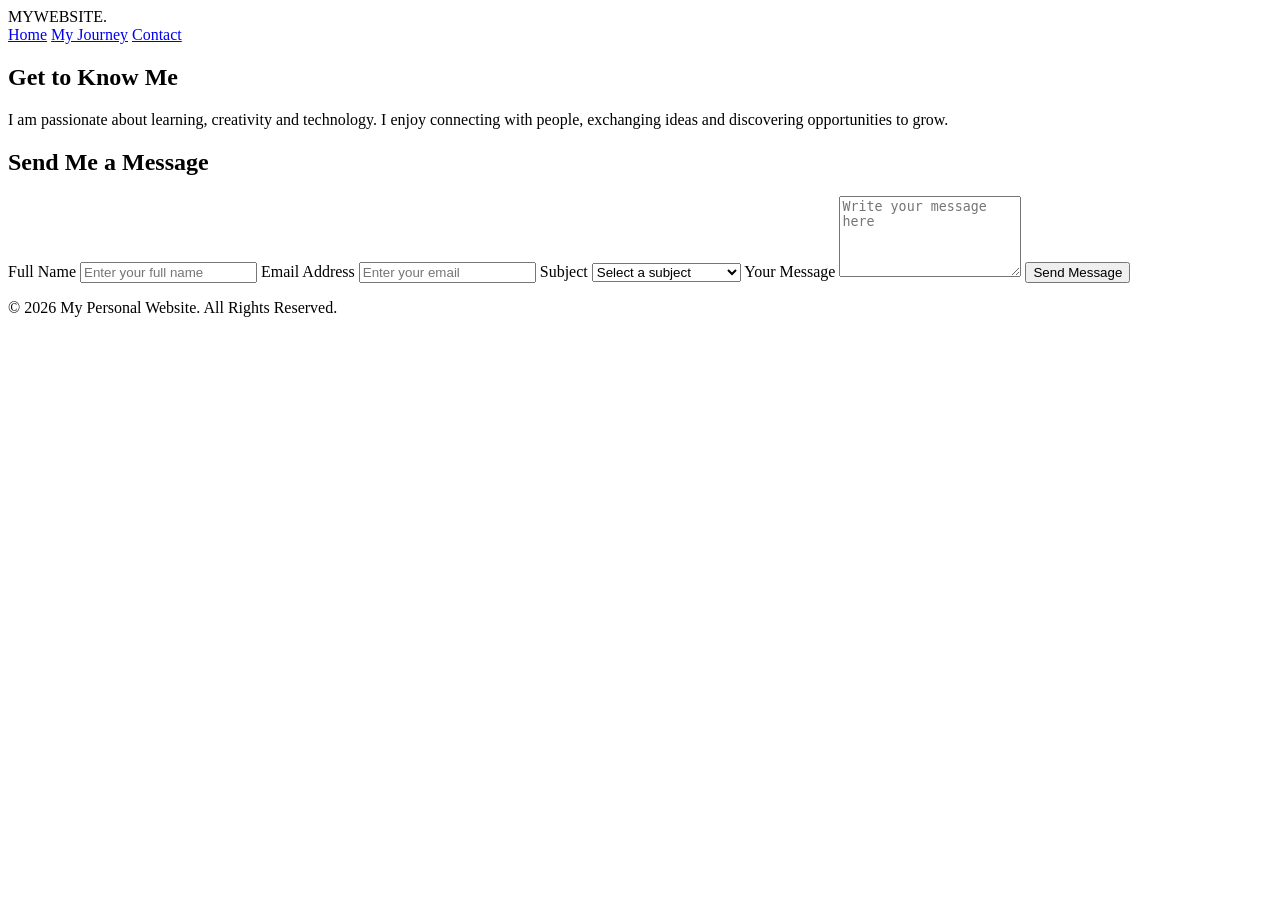
==== contact.html @ 73cc8e8b "Add files via upload" ====
<!DOCTYPE html>
<html lang="en">

<head>
    <meta charset="UTF-8">
    <meta name="viewport" content="width=device-width, initial-scale=1.0">

    <title>Contact Me | My Personal Website</title>

    <link rel="stylesheet" href="css/style.css">
</head>

<body>

    
    <header>

        <div class="logo">MY<span>WEBSITE.</span></div>

        <nav>
            <a href="index.html">Home</a>
            <a href="journey.html">My Journey</a>
            <a href="contact.html">Contact</a>
        </nav>

    </header>

   
    <section>

        <h1 class="section-title">Get to Know Me</h1>

        <p>
            I am passionate about learning, creativity and
            technology. I enjoy connecting with people,
            exchanging ideas and discovering opportunities
            to grow.
        </p>

    </section>

   
    <section>

        <h2 class="section-title">Send Me a Message</h2>

        <form class="contact-form" action="#" method="post">

            <label for="fullname">Full Name</label>

            <input
                type="text"
                id="fullname"
                name="fullname"
                placeholder="Enter your full name"
                required
            >

            <label for="email">Email Address</label>

            <input
                type="email"
                id="email"
                name="email"
                placeholder="Enter your email"
                required
            >

            <label for="subject">Subject</label>

            <select id="subject" name="subject">

                <option value="">Select a subject</option>
                <option value="general">General Enquiry</option>
                <option value="academic">Academic Discussion</option>
                <option value="collaboration">Collaboration</option>
                <option value="other">Other</option>

            </select>

            <label for="message">Your Message</label>

            <textarea
                id="message"
                name="message"
                rows="5"
                placeholder="Write your message here"
                required
            ></textarea>

            <button type="submit">Send Message</button>

        </form>

    </section>


   
    <footer>

        <p>&copy; 2026 My Personal Website. All Rights Reserved.</p>

    </footer>

</body>
</html>
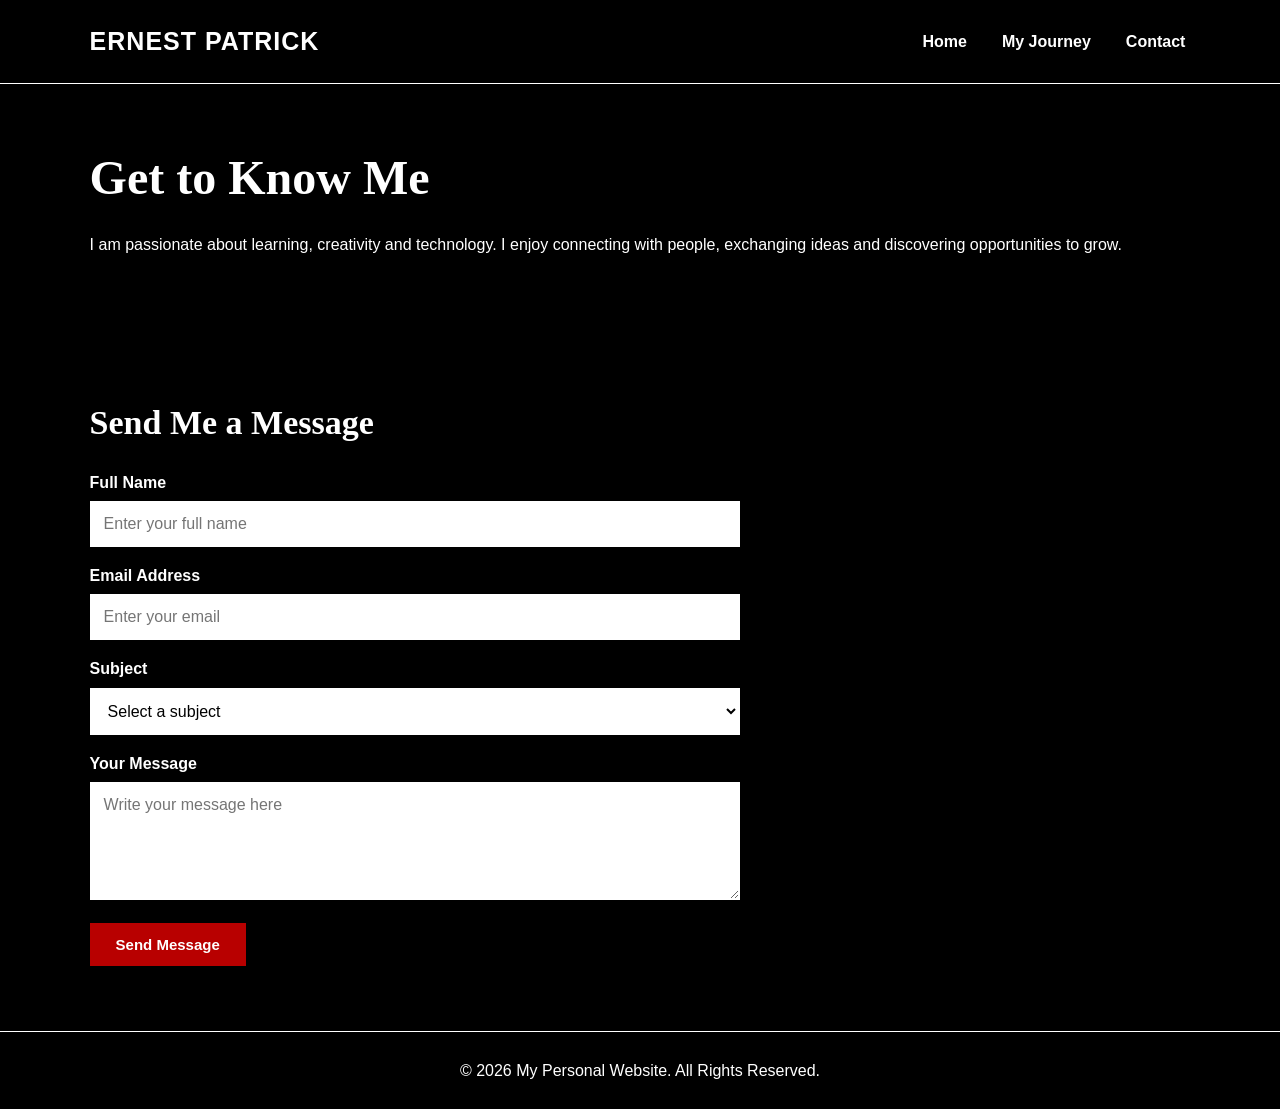
==== commit aca92af8: "Add files via upload" ====
--- a/contact.html
+++ b/contact.html
@@ -16,7 +16,7 @@
     
     <header>
 
-        <div class="logo">MY<span>WEBSITE.</span></div>
+        <div class="logo">ERNEST PATRICK</div>
 
         <nav>
             <a href="index.html">Home</a>
--- a/css/style.css
+++ b/css/style.css
@@ -0,0 +1,302 @@
+
+* {
+    margin: 0;
+    padding: 0;
+    box-sizing: border-box;
+}
+
+:root {
+    --red: #B80000;
+    --yellow: #FFD11E;
+    --black: #000000;
+    --white: #FFFFFF;
+}
+
+
+
+body {
+    font-family: Arial, Helvetica, sans-serif;
+    background-color: var(--black);
+    color: var(--white);
+    line-height: 1.7;
+}
+
+h1, h2, h3 {
+    font-family: Georgia, "Times New Roman", serif;
+    line-height: 1.2;
+}
+
+h1 {
+    font-size: 48px;
+}
+
+h2 {
+    font-size: 34px;
+}
+
+h3 {
+    font-size: 22px;
+}
+
+p {
+    margin-bottom: 15px;
+}
+
+a {
+    color: var(--white);
+    text-decoration: none;
+}
+
+
+header {
+    background-color: var(--black);
+    padding: 20px 7%;
+    display: flex;
+    justify-content: space-between;
+    align-items: center;
+    flex-wrap: wrap;
+    gap: 15px;
+    border-bottom: 1px solid var(--white);
+}
+
+.logo {
+    color: var(--white);
+    font-size: 25px;
+    font-weight: bold;
+    letter-spacing: 1px;
+}
+
+.logo span {
+    color: var(--yellow);
+}
+
+nav {
+    display: flex;
+    gap: 25px;
+    flex-wrap: wrap;
+}
+
+nav a {
+    color: var(--white);
+    font-weight: bold;
+    padding: 5px;
+    transition: 0.3s;
+}
+
+
+nav a:hover,
+nav a:focus {
+    color: var(--red);
+    outline: 2px solid var(--red);
+    outline-offset: 5px;
+}
+
+.btn:hover,
+.btn:focus,
+button:hover,
+button:focus {
+    background-color: var(--yellow);
+    color: var(--black);
+    border-color: var(--yellow);
+    outline: 2px solid var(--yellow);
+    outline-offset: 3px;
+}
+
+
+section {
+    padding: 65px 7%;
+}
+
+.section-title {
+    color: var(--white);
+    margin-bottom: 25px;
+}
+
+.yellow-text {
+    color: var(--yellow);
+}
+
+.red-text {
+    color: var(--red);
+}
+
+
+.hero {
+    min-height: 430px;
+    display: flex;
+    flex-direction: column;
+    justify-content: center;
+    align-items: flex-start;
+    background-color: var(--black);
+}
+
+.hero h1 {
+    color: var(--white);
+    margin-bottom: 20px;
+}
+
+.hero h1 span {
+    color: var(--yellow);
+}
+
+.hero h2 {
+    margin-bottom: 15px;
+}
+
+.hero p {
+    max-width: 650px;
+    font-size: 18px;
+}
+
+
+.btn,
+button {
+    display: inline-block;
+    background-color: var(--red);
+    color: var(--white);
+    border: 1px solid var(--red);
+    padding: 12px 25px;
+    margin-top: 15px;
+    font-size: 15px;
+    font-weight: bold;
+    cursor: pointer;
+    transition: 0.3s;
+}
+
+
+.gallery {
+    display: grid;
+    grid-template-columns: repeat(3, 1fr);
+    gap: 25px;
+}
+
+.card {
+    background-color: var(--white);
+    color: var(--black);
+    border: 1px solid var(--white);
+    padding: 22px;
+    margin: 5px;
+    border-radius: 8px;
+    transition: 0.3s;
+}
+
+.card h3 {
+    color: var(--red);
+    margin-bottom: 12px;
+}
+
+.card p {
+    margin-bottom: 0;
+}
+
+.card:hover {
+    border-color: var(--yellow);
+    transform: translateY(-5px);
+}
+
+
+.journey-box {
+    background-color: var(--white);
+    color: var(--black);
+    padding: 25px;
+    margin-bottom: 20px;
+    border-left: 4px solid var(--red);
+}
+
+.journey-box h3 {
+    color: var(--red);
+    margin-bottom: 10px;
+}
+
+
+.contact-form {
+    max-width: 650px;
+}
+
+.contact-form label {
+    display: block;
+    margin: 15px 0 5px;
+    font-weight: bold;
+}
+
+.contact-form input,
+.contact-form select,
+.contact-form textarea {
+    width: 100%;
+    padding: 13px;
+    border: 1px solid var(--white);
+    background-color: var(--white);
+    color: var(--black);
+    font-size: 16px;
+    font-family: Arial, Helvetica, sans-serif;
+}
+
+.contact-form input:focus,
+.contact-form select:focus,
+.contact-form textarea:focus {
+    outline: 3px solid var(--yellow);
+    border-color: var(--yellow);
+}
+
+
+#featured-projects {
+    background-color: var(--black);
+    border-top: 1px solid var(--white);
+    border-bottom: 1px solid var(--white);
+}
+
+#featured-projects .section-title {
+    color: var(--white);
+}
+
+
+
+footer {
+    background-color: var(--black);
+    color: var(--white);
+    text-align: center;
+    padding: 25px;
+    border-top: 1px solid var(--white);
+}
+
+footer p {
+    margin: 0;
+}
+
+
+@media screen and (max-width: 768px) {
+
+    header {
+        flex-direction: column;
+        text-align: center;
+    }
+
+    nav {
+        justify-content: center;
+        gap: 15px;
+    }
+
+    h1 {
+        font-size: 36px;
+    }
+
+    h2 {
+        font-size: 28px;
+    }
+
+    .gallery {
+        grid-template-columns: 1fr;
+    }
+
+    .hero {
+        min-height: 350px;
+    }
+
+    section {
+        padding: 45px 6%;
+    }
+
+    .contact-table {
+        font-size: 14px;
+    }
+}
